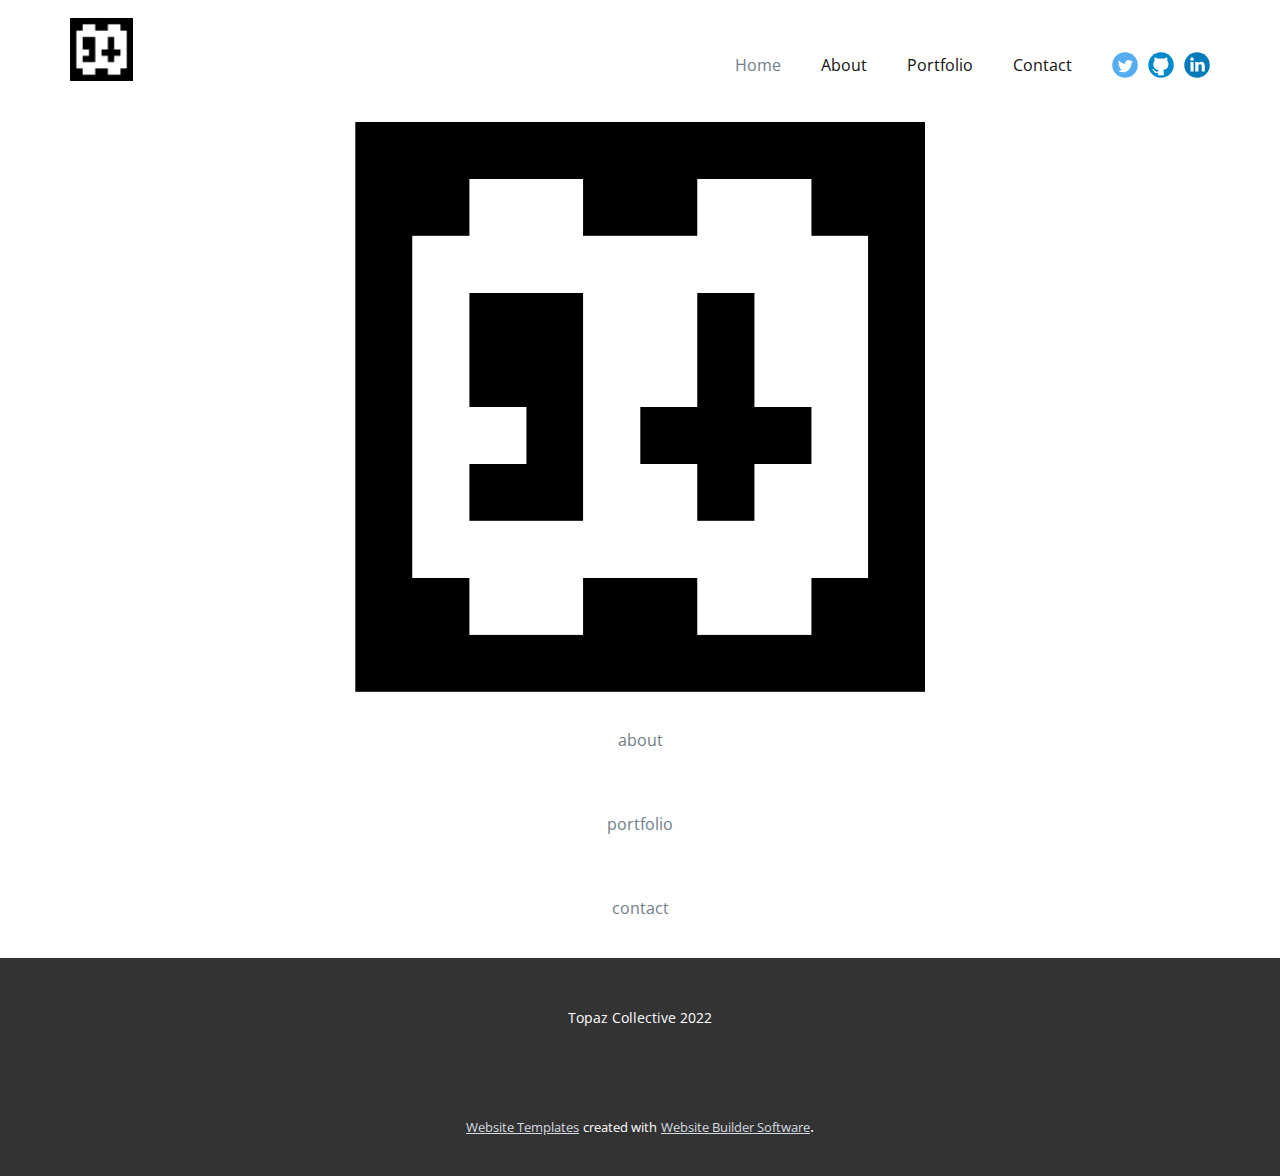
==== src/index.html @ 967cb89f "UPDATE REPO" ====
<!DOCTYPE html>
<html style="font-size: 16px;">
  <head>
    <meta name="viewport" content="width=device-width, initial-scale=1.0">
    <meta charset="utf-8">
    <meta name="keywords" content="">
    <meta name="description" content="">
    <title>Home</title>
    <link rel="stylesheet" href="nicepage.css" media="screen">
<link rel="stylesheet" href="Home.css" media="screen">
    <script class="u-script" type="text/javascript" src="jquery.js" defer=""></script>
    <script class="u-script" type="text/javascript" src="nicepage.js" defer=""></script>
    <meta name="generator" content="Nicepage 4.12.5, nicepage.com">
    <link id="u-theme-google-font" rel="stylesheet" href="https://fonts.googleapis.com/css?family=Roboto:100,100i,300,300i,400,400i,500,500i,700,700i,900,900i|Open+Sans:300,300i,400,400i,500,500i,600,600i,700,700i,800,800i">
    
    
    <script type="application/ld+json">{
		"@context": "http://schema.org",
		"@type": "Organization",
		"name": "",
		"logo": "images/logo.png",
		"sameAs": []
}</script>
    <meta name="theme-color" content="#707e89">
    <meta property="og:title" content="Home">
    <meta property="og:type" content="website">
  </head>
  <body data-home-page="Home.html" data-home-page-title="Home" class="u-body u-xl-mode"><header class="u-align-center-sm u-align-center-xs u-clearfix u-header u-header" id="sec-c7a6"><div class="u-clearfix u-sheet u-valign-middle-xl u-sheet-1">
        <a href="https://nicepage.com" class="u-image u-logo u-image-1" data-image-width="2048" data-image-height="2048">
          <img src="images/logo.png" class="u-logo-image u-logo-image-1">
        </a>
        <div class="u-align-right-lg u-align-right-md u-align-right-sm u-align-right-xs u-social-icons u-spacing-10 u-social-icons-1">
          <a class="u-social-url" title="twitter" target="_blank" href=""><span class="u-icon u-social-icon u-social-twitter u-icon-1"><svg class="u-svg-link" preserveAspectRatio="xMidYMin slice" viewBox="0 0 112 112" style=""><use xmlns:xlink="http://www.w3.org/1999/xlink" xlink:href="#svg-a91f"></use></svg><svg class="u-svg-content" viewBox="0 0 112 112" x="0" y="0" id="svg-a91f"><circle fill="currentColor" class="st0" cx="56.1" cy="56.1" r="55"></circle><path fill="#FFFFFF" d="M83.8,47.3c0,0.6,0,1.2,0,1.7c0,17.7-13.5,38.2-38.2,38.2C38,87.2,31,85,25,81.2c1,0.1,2.1,0.2,3.2,0.2
            c6.3,0,12.1-2.1,16.7-5.7c-5.9-0.1-10.8-4-12.5-9.3c0.8,0.2,1.7,0.2,2.5,0.2c1.2,0,2.4-0.2,3.5-0.5c-6.1-1.2-10.8-6.7-10.8-13.1
            c0-0.1,0-0.1,0-0.2c1.8,1,3.9,1.6,6.1,1.7c-3.6-2.4-6-6.5-6-11.2c0-2.5,0.7-4.8,1.8-6.7c6.6,8.1,16.5,13.5,27.6,14
            c-0.2-1-0.3-2-0.3-3.1c0-7.4,6-13.4,13.4-13.4c3.9,0,7.3,1.6,9.8,4.2c3.1-0.6,5.9-1.7,8.5-3.3c-1,3.1-3.1,5.8-5.9,7.4
            c2.7-0.3,5.3-1,7.7-2.1C88.7,43,86.4,45.4,83.8,47.3z"></path></svg></span>
          </a>
          <a class="u-social-url" target="_blank" data-type="Github" title="Github" href=""><span class="u-icon u-social-github u-social-icon u-icon-2"><svg class="u-svg-link" preserveAspectRatio="xMidYMin slice" viewBox="0 0 112 112" style=""><use xmlns:xlink="http://www.w3.org/1999/xlink" xlink:href="#svg-cf91"></use></svg><svg class="u-svg-content" viewBox="0 0 112 112" x="0" y="0" id="svg-cf91"><circle fill="currentColor" cx="56.1" cy="56.1" r="55"></circle><path fill="#FFFFFF" d="M88,51.3c0-5.5-1.9-10.2-5.3-13.7c0.6-1.3,2.3-6.5-0.5-13.5c0,0-4.2-1.4-14,5.3c-4.1-1.1-8.4-1.7-12.7-1.8
	c-4.3,0-8.7,0.6-12.7,1.8c-9.7-6.6-14-5.3-14-5.3c-2.8,7-1,12.2-0.5,13.5C25,41.2,23,45.7,23,51.3c0,19.6,11.9,23.9,23.3,25.2
	c-1.5,1.3-2.8,3.5-3.2,6.8c-3,1.3-10.2,3.6-14.9-4.3c0,0-2.7-4.9-7.8-5.3c0,0-5-0.1-0.4,3.1c0,0,3.3,1.6,5.6,7.5c0,0,3,9.1,17.2,6
	c0,4.3,0.1,8.3,0.1,9.5h25.2c0-1.7,0.1-7.2,0.1-14c0-4.7-1.7-7.9-3.4-9.4C76,75.2,88,70.9,88,51.3z"></path></svg></span>
          </a>
          <a class="u-social-url" target="_blank" data-type="LinkedIn" title="LinkedIn" href=""><span class="u-icon u-social-icon u-social-linkedin u-icon-3"><svg class="u-svg-link" preserveAspectRatio="xMidYMin slice" viewBox="0 0 112 112" style=""><use xmlns:xlink="http://www.w3.org/1999/xlink" xlink:href="#svg-c665"></use></svg><svg class="u-svg-content" viewBox="0 0 112 112" x="0" y="0" id="svg-c665"><circle fill="currentColor" cx="56.1" cy="56.1" r="55"></circle><path fill="#FFFFFF" d="M41.3,83.7H27.9V43.4h13.4V83.7z M34.6,37.9L34.6,37.9c-4.6,0-7.5-3.1-7.5-7c0-4,3-7,7.6-7s7.4,3,7.5,7
            C42.2,34.8,39.2,37.9,34.6,37.9z M89.6,83.7H76.2V62.2c0-5.4-1.9-9.1-6.8-9.1c-3.7,0-5.9,2.5-6.9,4.9c-0.4,0.9-0.4,2.1-0.4,3.3v22.5
            H48.7c0,0,0.2-36.5,0-40.3h13.4v5.7c1.8-2.7,5-6.7,12.1-6.7c8.8,0,15.4,5.8,15.4,18.1V83.7z"></path></svg></span>
          </a>
        </div>
        <nav class="u-align-left u-menu u-menu-dropdown u-offcanvas u-menu-1">
          <div class="menu-collapse" style="font-size: 1rem;">
            <a class="u-button-style u-nav-link" href="#">
              <svg class="u-svg-link" preserveAspectRatio="xMidYMin slice" viewBox="0 0 302 302" style=""><use xmlns:xlink="http://www.w3.org/1999/xlink" xlink:href="#svg-8a8f"></use></svg>
              <svg xmlns="http://www.w3.org/2000/svg" xmlns:xlink="http://www.w3.org/1999/xlink" version="1.1" id="svg-8a8f" x="0px" y="0px" viewBox="0 0 302 302" style="enable-background:new 0 0 302 302;" xml:space="preserve" class="u-svg-content"><g><rect y="36" width="302" height="30"></rect><rect y="236" width="302" height="30"></rect><rect y="136" width="302" height="30"></rect>
</g><g></g><g></g><g></g><g></g><g></g><g></g><g></g><g></g><g></g><g></g><g></g><g></g><g></g><g></g><g></g></svg>
            </a>
          </div>
          <div class="u-custom-menu u-nav-container">
            <ul class="u-nav u-unstyled u-nav-1"><li class="u-nav-item"><a class="u-button-style u-nav-link u-text-active-palette-1-base u-text-hover-palette-2-base" href="Home.html" style="padding: 10px 20px;">Home</a>
</li><li class="u-nav-item"><a class="u-button-style u-nav-link u-text-active-palette-1-base u-text-hover-palette-2-base" href="About.html" style="padding: 10px 20px;">About</a>
</li><li class="u-nav-item"><a class="u-button-style u-nav-link u-text-active-palette-1-base u-text-hover-palette-2-base" href="Portfolio.html" style="padding: 10px 20px;">Portfolio</a>
</li><li class="u-nav-item"><a class="u-button-style u-nav-link u-text-active-palette-1-base u-text-hover-palette-2-base" href="Contact.html" style="padding: 10px 20px;">Contact</a>
</li></ul>
          </div>
          <div class="u-custom-menu u-nav-container-collapse">
            <div class="u-align-center u-black u-container-style u-inner-container-layout u-opacity u-opacity-95 u-sidenav">
              <div class="u-inner-container-layout u-sidenav-overflow">
                <div class="u-menu-close"></div>
                <ul class="u-align-center u-nav u-popupmenu-items u-unstyled u-nav-2"><li class="u-nav-item"><a class="u-button-style u-nav-link" href="Home.html">Home</a>
</li><li class="u-nav-item"><a class="u-button-style u-nav-link" href="About.html">About</a>
</li><li class="u-nav-item"><a class="u-button-style u-nav-link" href="Portfolio.html">Portfolio</a>
</li><li class="u-nav-item"><a class="u-button-style u-nav-link" href="Contact.html">Contact</a>
</li></ul>
              </div>
            </div>
            <div class="u-black u-menu-overlay u-opacity u-opacity-70"></div>
          </div>
        </nav>
      </div></header>
    <section class="u-clearfix u-section-1" id="sec-608f">
      <img class="u-image u-image-default u-image-1" src="images/logo.png" alt="" data-image-width="2048" data-image-height="2048">
      <div class="u-expanded-width u-list u-list-1">
        <div class="u-repeater u-repeater-1">
          <div class="u-align-center u-container-style u-list-item u-repeater-item">
            <div class="u-container-layout u-similar-container u-valign-middle u-container-layout-1">
              <a href="https://nicepage.com/html-website-builder" class="u-align-center u-border-1 u-border-active-palette-2-base u-border-hover-palette-1-base u-btn u-button-style u-custom-item u-none u-text-palette-1-base u-btn-1">about</a>
            </div>
          </div>
          <div class="u-align-center u-container-style u-list-item u-repeater-item">
            <div class="u-container-layout u-similar-container u-valign-middle u-container-layout-2">
              <a href="https://nicepage.com/html-website-builder" class="u-align-center u-border-1 u-border-active-palette-2-base u-border-hover-palette-1-base u-btn u-button-style u-custom-item u-none u-text-palette-1-base u-btn-2">portfolio</a>
            </div>
          </div>
          <div class="u-align-center u-container-style u-list-item u-repeater-item">
            <div class="u-container-layout u-similar-container u-valign-middle u-container-layout-3">
              <a href="https://nicepage.com/html-website-builder" class="u-align-center u-border-1 u-border-active-palette-2-base u-border-hover-palette-1-base u-btn u-button-style u-custom-item u-none u-text-palette-1-base u-btn-3">contact</a>
            </div>
          </div>
        </div>
      </div>
    </section>
    
    
    <footer class="u-align-center u-clearfix u-footer u-grey-80 u-footer" id="sec-49eb"><div class="u-clearfix u-sheet u-sheet-1">
        <p class="u-small-text u-text u-text-variant u-text-1">Topaz Collective 2022</p>
      </div></footer>
    <section class="u-backlink u-clearfix u-grey-80">
      <a class="u-link" href="https://nicepage.com/website-templates" target="_blank">
        <span>Website Templates</span>
      </a>
      <p class="u-text">
        <span>created with</span>
      </p>
      <a class="u-link" href="" target="_blank">
        <span>Website Builder Software</span>
      </a>. 
    </section>
  </body>
</html>
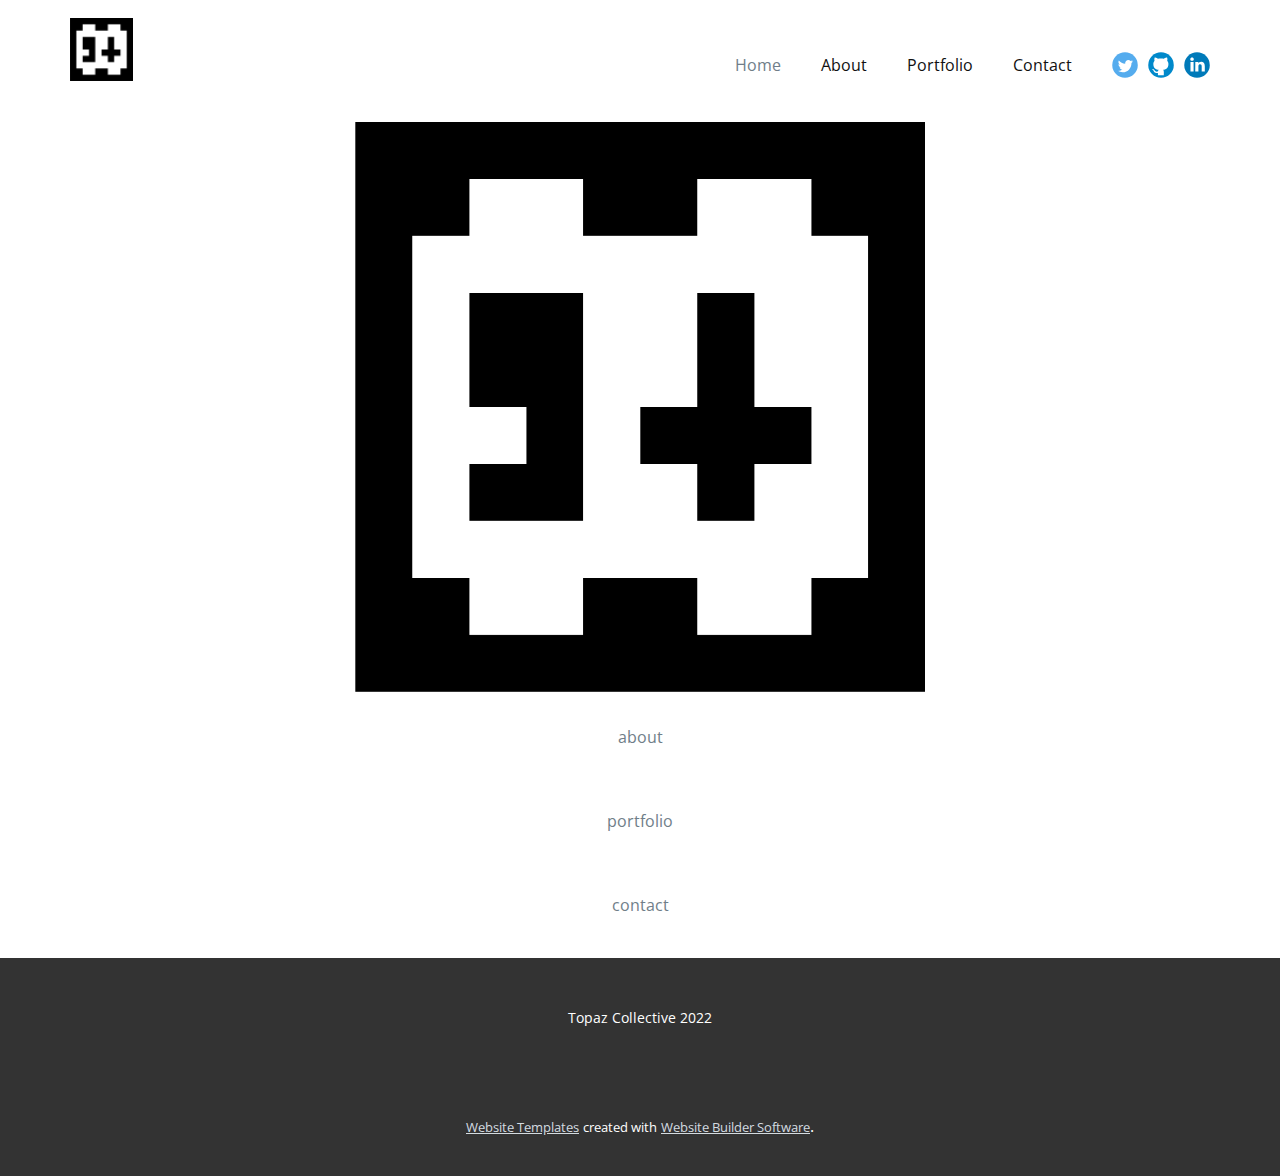
==== commit f34a131d: "fix" ====
--- a/src/index.html
+++ b/src/index.html
@@ -11,22 +11,24 @@
     <script class="u-script" type="text/javascript" src="jquery.js" defer=""></script>
     <script class="u-script" type="text/javascript" src="nicepage.js" defer=""></script>
     <meta name="generator" content="Nicepage 4.12.5, nicepage.com">
+    <link rel="icon" href="images/favicon.png">
     <link id="u-theme-google-font" rel="stylesheet" href="https://fonts.googleapis.com/css?family=Roboto:100,100i,300,300i,400,400i,500,500i,700,700i,900,900i|Open+Sans:300,300i,400,400i,500,500i,600,600i,700,700i,800,800i">
     
     
     <script type="application/ld+json">{
 		"@context": "http://schema.org",
 		"@type": "Organization",
-		"name": "",
+		"name": "Hompage",
 		"logo": "images/logo.png",
 		"sameAs": []
 }</script>
     <meta name="theme-color" content="#707e89">
     <meta property="og:title" content="Home">
+    <meta property="og:description" content="">
     <meta property="og:type" content="website">
   </head>
   <body data-home-page="Home.html" data-home-page-title="Home" class="u-body u-xl-mode"><header class="u-align-center-sm u-align-center-xs u-clearfix u-header u-header" id="sec-c7a6"><div class="u-clearfix u-sheet u-valign-middle-xl u-sheet-1">
-        <a href="https://nicepage.com" class="u-image u-logo u-image-1" data-image-width="2048" data-image-height="2048">
+        <a href="Home.html" data-page-id="371514606" class="u-image u-logo u-image-1" data-image-width="2048" data-image-height="2048" title="Home">
           <img src="images/logo.png" class="u-logo-image u-logo-image-1">
         </a>
         <div class="u-align-right-lg u-align-right-md u-align-right-sm u-align-right-xs u-social-icons u-spacing-10 u-social-icons-1">
@@ -81,18 +83,18 @@
       <div class="u-expanded-width u-list u-list-1">
         <div class="u-repeater u-repeater-1">
           <div class="u-align-center u-container-style u-list-item u-repeater-item">
-            <div class="u-container-layout u-similar-container u-valign-middle u-container-layout-1">
-              <a href="https://nicepage.com/html-website-builder" class="u-align-center u-border-1 u-border-active-palette-2-base u-border-hover-palette-1-base u-btn u-button-style u-custom-item u-none u-text-palette-1-base u-btn-1">about</a>
+            <div class="u-container-layout u-similar-container u-container-layout-1">
+              <a href="About.html" data-page-id="2451318963" class="u-align-center u-border-1 u-border-active-palette-2-base u-border-hover-palette-1-base u-btn u-button-style u-custom-item u-none u-text-palette-1-base u-btn-1">about</a>
             </div>
           </div>
           <div class="u-align-center u-container-style u-list-item u-repeater-item">
-            <div class="u-container-layout u-similar-container u-valign-middle u-container-layout-2">
-              <a href="https://nicepage.com/html-website-builder" class="u-align-center u-border-1 u-border-active-palette-2-base u-border-hover-palette-1-base u-btn u-button-style u-custom-item u-none u-text-palette-1-base u-btn-2">portfolio</a>
+            <div class="u-container-layout u-similar-container u-container-layout-2">
+              <a href="Portfolio.html" data-page-id="150942989" class="u-align-center u-border-1 u-border-active-palette-2-base u-border-hover-palette-1-base u-btn u-button-style u-custom-item u-none u-text-palette-1-base u-btn-2">portfolio</a>
             </div>
           </div>
           <div class="u-align-center u-container-style u-list-item u-repeater-item">
-            <div class="u-container-layout u-similar-container u-valign-middle u-container-layout-3">
-              <a href="https://nicepage.com/html-website-builder" class="u-align-center u-border-1 u-border-active-palette-2-base u-border-hover-palette-1-base u-btn u-button-style u-custom-item u-none u-text-palette-1-base u-btn-3">contact</a>
+            <div class="u-container-layout u-similar-container u-container-layout-3">
+              <a href="Contact.html" data-page-id="307234086" class="u-align-center u-border-1 u-border-active-palette-2-base u-border-hover-palette-1-base u-btn u-button-style u-custom-item u-none u-text-palette-1-base u-btn-3">contact</a>
             </div>
           </div>
         </div>
--- a/src/Home.css
+++ b/src/Home.css
@@ -28,7 +28,7 @@
   letter-spacing: normal;
   font-weight: normal;
   text-transform: none;
-  margin: 0 auto;
+  margin: 16px auto 0;
   padding: 0;
 }
 
@@ -41,7 +41,7 @@
   letter-spacing: normal;
   font-weight: normal;
   text-transform: none;
-  margin: 0 auto;
+  margin: 16px auto 0;
   padding: 0;
 }
 
@@ -54,7 +54,7 @@
   letter-spacing: normal;
   font-weight: normal;
   text-transform: none;
-  margin: 0 auto;
+  margin: 16px auto 0;
   padding: 0;
 }
 
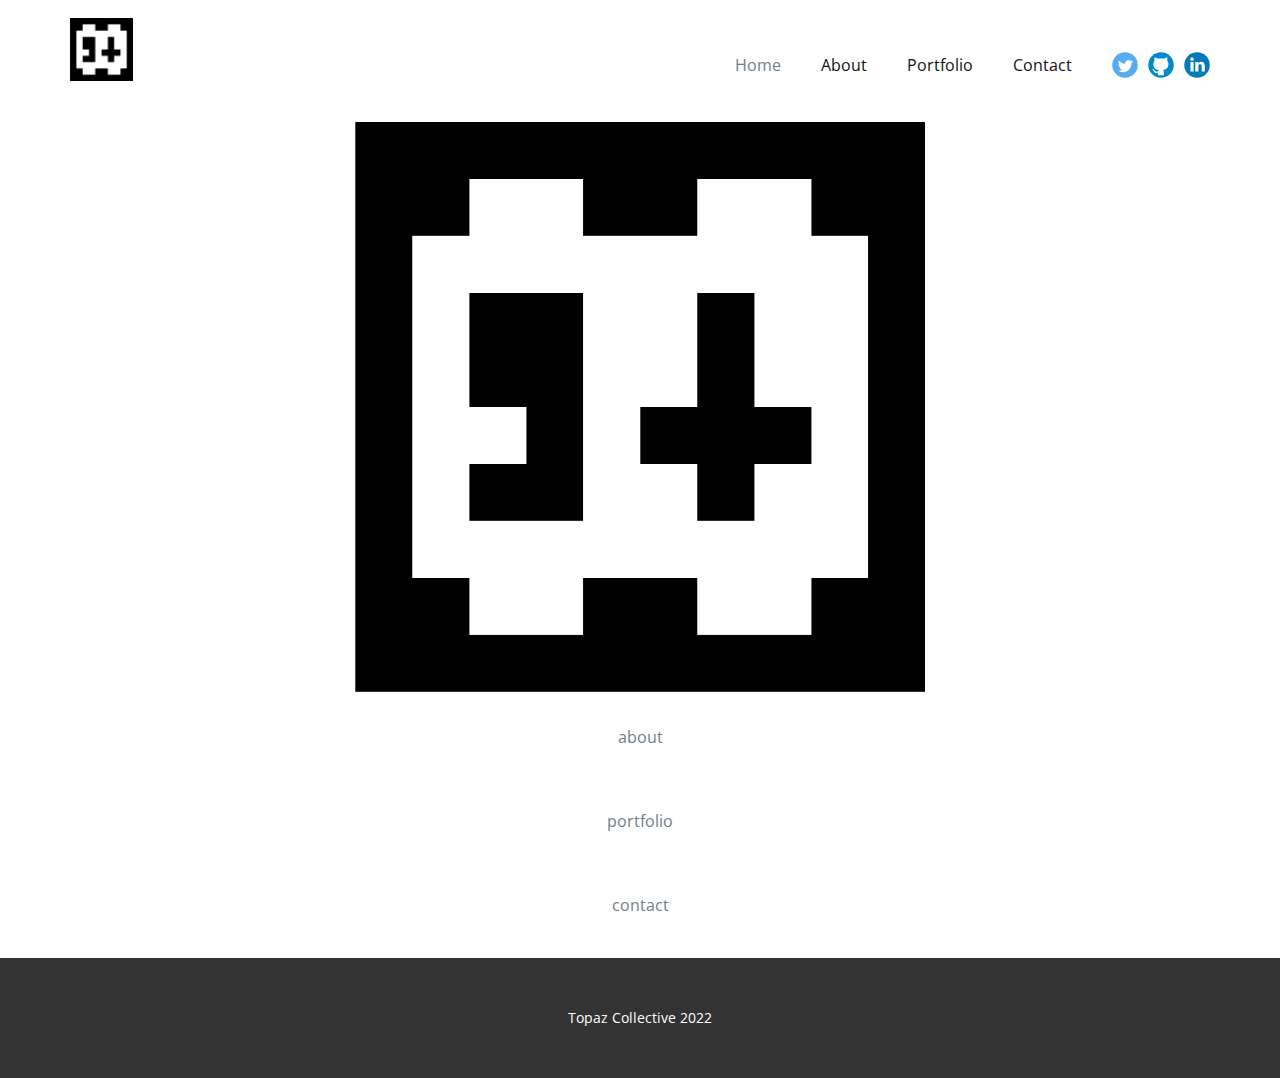
==== commit 61a0a8d9: "update to mvp1" ====
--- a/src/index.html
+++ b/src/index.html
@@ -13,14 +13,17 @@
     <meta name="generator" content="Nicepage 4.12.5, nicepage.com">
     <link rel="icon" href="images/favicon.png">
     <link id="u-theme-google-font" rel="stylesheet" href="https://fonts.googleapis.com/css?family=Roboto:100,100i,300,300i,400,400i,500,500i,700,700i,900,900i|Open+Sans:300,300i,400,400i,500,500i,600,600i,700,700i,800,800i">
-    
-    
+
+
     <script type="application/ld+json">{
 		"@context": "http://schema.org",
 		"@type": "Organization",
 		"name": "Hompage",
 		"logo": "images/logo.png",
-		"sameAs": []
+		"sameAs": [
+				"https://github.com/gtrofimov13",
+				"https://www.linkedin.com/in/gtrofimov/"
+		]
 }</script>
     <meta name="theme-color" content="#707e89">
     <meta property="og:title" content="Home">
@@ -38,12 +41,12 @@
             c-0.2-1-0.3-2-0.3-3.1c0-7.4,6-13.4,13.4-13.4c3.9,0,7.3,1.6,9.8,4.2c3.1-0.6,5.9-1.7,8.5-3.3c-1,3.1-3.1,5.8-5.9,7.4
             c2.7-0.3,5.3-1,7.7-2.1C88.7,43,86.4,45.4,83.8,47.3z"></path></svg></span>
           </a>
-          <a class="u-social-url" target="_blank" data-type="Github" title="Github" href=""><span class="u-icon u-social-github u-social-icon u-icon-2"><svg class="u-svg-link" preserveAspectRatio="xMidYMin slice" viewBox="0 0 112 112" style=""><use xmlns:xlink="http://www.w3.org/1999/xlink" xlink:href="#svg-cf91"></use></svg><svg class="u-svg-content" viewBox="0 0 112 112" x="0" y="0" id="svg-cf91"><circle fill="currentColor" cx="56.1" cy="56.1" r="55"></circle><path fill="#FFFFFF" d="M88,51.3c0-5.5-1.9-10.2-5.3-13.7c0.6-1.3,2.3-6.5-0.5-13.5c0,0-4.2-1.4-14,5.3c-4.1-1.1-8.4-1.7-12.7-1.8
+          <a class="u-social-url" target="_blank" data-type="Github" title="Github" href="https://github.com/gtrofimov13"><span class="u-icon u-social-github u-social-icon u-icon-2"><svg class="u-svg-link" preserveAspectRatio="xMidYMin slice" viewBox="0 0 112 112" style=""><use xmlns:xlink="http://www.w3.org/1999/xlink" xlink:href="#svg-cf91"></use></svg><svg class="u-svg-content" viewBox="0 0 112 112" x="0" y="0" id="svg-cf91"><circle fill="currentColor" cx="56.1" cy="56.1" r="55"></circle><path fill="#FFFFFF" d="M88,51.3c0-5.5-1.9-10.2-5.3-13.7c0.6-1.3,2.3-6.5-0.5-13.5c0,0-4.2-1.4-14,5.3c-4.1-1.1-8.4-1.7-12.7-1.8
 	c-4.3,0-8.7,0.6-12.7,1.8c-9.7-6.6-14-5.3-14-5.3c-2.8,7-1,12.2-0.5,13.5C25,41.2,23,45.7,23,51.3c0,19.6,11.9,23.9,23.3,25.2
 	c-1.5,1.3-2.8,3.5-3.2,6.8c-3,1.3-10.2,3.6-14.9-4.3c0,0-2.7-4.9-7.8-5.3c0,0-5-0.1-0.4,3.1c0,0,3.3,1.6,5.6,7.5c0,0,3,9.1,17.2,6
 	c0,4.3,0.1,8.3,0.1,9.5h25.2c0-1.7,0.1-7.2,0.1-14c0-4.7-1.7-7.9-3.4-9.4C76,75.2,88,70.9,88,51.3z"></path></svg></span>
           </a>
-          <a class="u-social-url" target="_blank" data-type="LinkedIn" title="LinkedIn" href=""><span class="u-icon u-social-icon u-social-linkedin u-icon-3"><svg class="u-svg-link" preserveAspectRatio="xMidYMin slice" viewBox="0 0 112 112" style=""><use xmlns:xlink="http://www.w3.org/1999/xlink" xlink:href="#svg-c665"></use></svg><svg class="u-svg-content" viewBox="0 0 112 112" x="0" y="0" id="svg-c665"><circle fill="currentColor" cx="56.1" cy="56.1" r="55"></circle><path fill="#FFFFFF" d="M41.3,83.7H27.9V43.4h13.4V83.7z M34.6,37.9L34.6,37.9c-4.6,0-7.5-3.1-7.5-7c0-4,3-7,7.6-7s7.4,3,7.5,7
+          <a class="u-social-url" target="_blank" data-type="LinkedIn" title="LinkedIn" href="https://www.linkedin.com/in/gtrofimov/"><span class="u-icon u-social-icon u-social-linkedin u-icon-3"><svg class="u-svg-link" preserveAspectRatio="xMidYMin slice" viewBox="0 0 112 112" style=""><use xmlns:xlink="http://www.w3.org/1999/xlink" xlink:href="#svg-c665"></use></svg><svg class="u-svg-content" viewBox="0 0 112 112" x="0" y="0" id="svg-c665"><circle fill="currentColor" cx="56.1" cy="56.1" r="55"></circle><path fill="#FFFFFF" d="M41.3,83.7H27.9V43.4h13.4V83.7z M34.6,37.9L34.6,37.9c-4.6,0-7.5-3.1-7.5-7c0-4,3-7,7.6-7s7.4,3,7.5,7
             C42.2,34.8,39.2,37.9,34.6,37.9z M89.6,83.7H76.2V62.2c0-5.4-1.9-9.1-6.8-9.1c-3.7,0-5.9,2.5-6.9,4.9c-0.4,0.9-0.4,2.1-0.4,3.3v22.5
             H48.7c0,0,0.2-36.5,0-40.3h13.4v5.7c1.8-2.7,5-6.7,12.1-6.7c8.8,0,15.4,5.8,15.4,18.1V83.7z"></path></svg></span>
           </a>
@@ -100,21 +103,10 @@
         </div>
       </div>
     </section>
-    
-    
+
+
     <footer class="u-align-center u-clearfix u-footer u-grey-80 u-footer" id="sec-49eb"><div class="u-clearfix u-sheet u-sheet-1">
         <p class="u-small-text u-text u-text-variant u-text-1">Topaz Collective 2022</p>
       </div></footer>
-    <section class="u-backlink u-clearfix u-grey-80">
-      <a class="u-link" href="https://nicepage.com/website-templates" target="_blank">
-        <span>Website Templates</span>
-      </a>
-      <p class="u-text">
-        <span>created with</span>
-      </p>
-      <a class="u-link" href="" target="_blank">
-        <span>Website Builder Software</span>
-      </a>. 
-    </section>
   </body>
-</html>+</html>
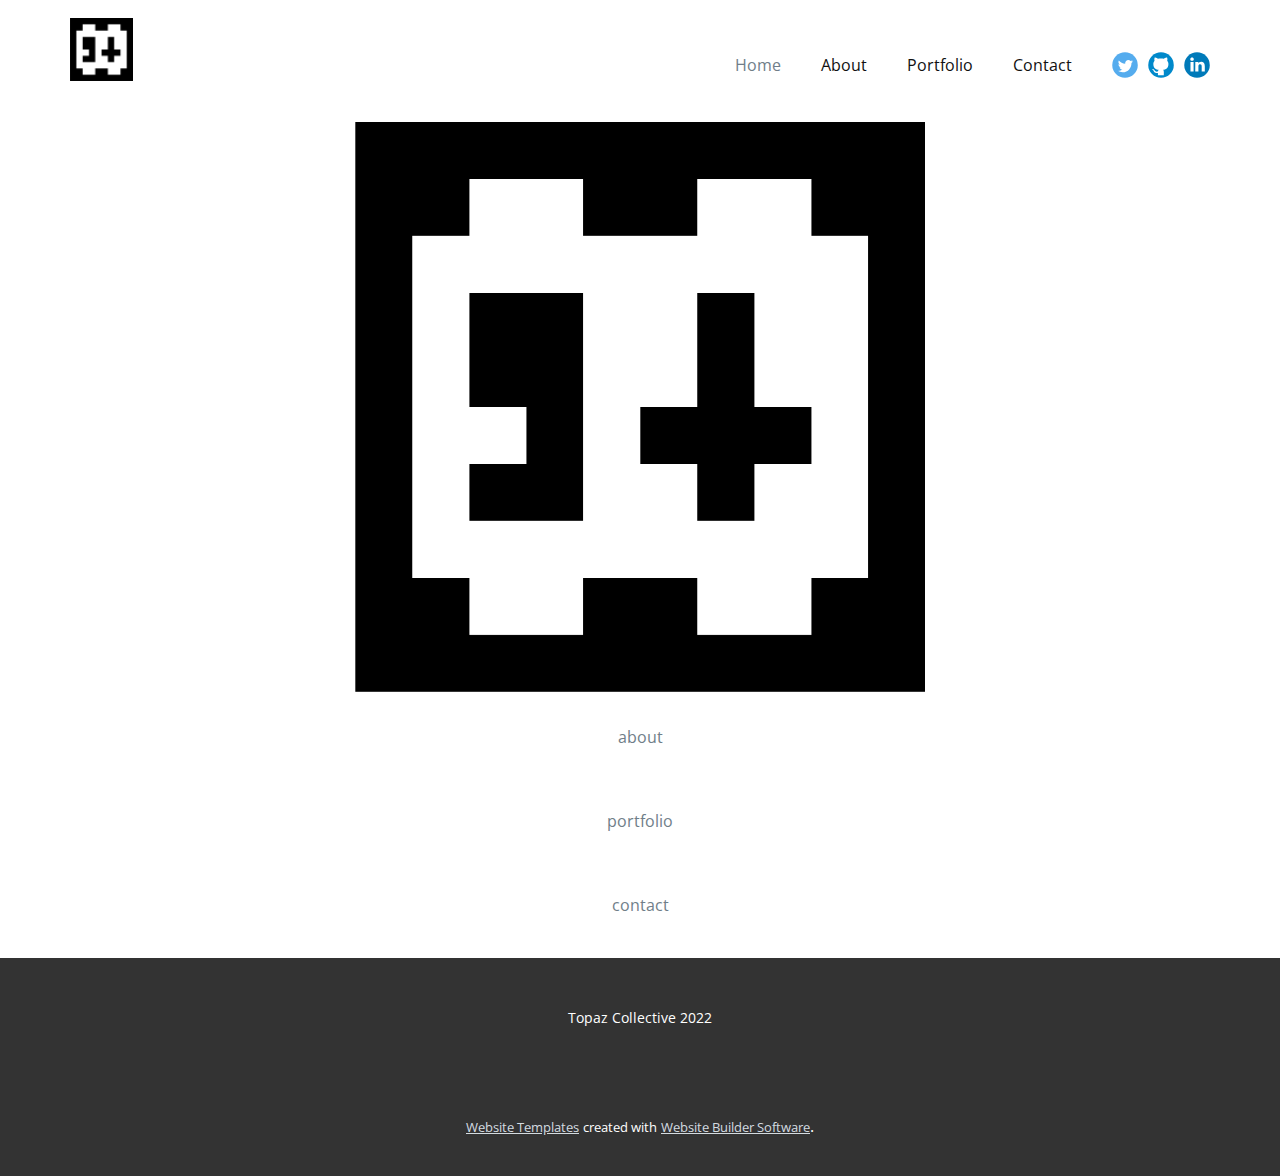
==== commit da88087f: "cleanup" ====
--- a/src/index.html
+++ b/src/index.html
@@ -13,8 +13,8 @@
     <meta name="generator" content="Nicepage 4.12.5, nicepage.com">
     <link rel="icon" href="images/favicon.png">
     <link id="u-theme-google-font" rel="stylesheet" href="https://fonts.googleapis.com/css?family=Roboto:100,100i,300,300i,400,400i,500,500i,700,700i,900,900i|Open+Sans:300,300i,400,400i,500,500i,600,600i,700,700i,800,800i">
-
-
+    
+    
     <script type="application/ld+json">{
 		"@context": "http://schema.org",
 		"@type": "Organization",
@@ -51,7 +51,7 @@
             H48.7c0,0,0.2-36.5,0-40.3h13.4v5.7c1.8-2.7,5-6.7,12.1-6.7c8.8,0,15.4,5.8,15.4,18.1V83.7z"></path></svg></span>
           </a>
         </div>
-        <nav class="u-align-left u-menu u-menu-dropdown u-offcanvas u-menu-1">
+        <nav class="u-align-center-lg u-align-center-md u-align-center-sm u-align-center-xs u-align-left-xl u-menu u-menu-one-level u-offcanvas u-menu-1">
           <div class="menu-collapse" style="font-size: 1rem;">
             <a class="u-button-style u-nav-link" href="#">
               <svg class="u-svg-link" preserveAspectRatio="xMidYMin slice" viewBox="0 0 302 302" style=""><use xmlns:xlink="http://www.w3.org/1999/xlink" xlink:href="#svg-8a8f"></use></svg>
@@ -103,10 +103,21 @@
         </div>
       </div>
     </section>
-
-
+    
+    
     <footer class="u-align-center u-clearfix u-footer u-grey-80 u-footer" id="sec-49eb"><div class="u-clearfix u-sheet u-sheet-1">
         <p class="u-small-text u-text u-text-variant u-text-1">Topaz Collective 2022</p>
       </div></footer>
+    <section class="u-backlink u-clearfix u-grey-80">
+      <a class="u-link" href="https://nicepage.com/website-templates" target="_blank">
+        <span>Website Templates</span>
+      </a>
+      <p class="u-text">
+        <span>created with</span>
+      </p>
+      <a class="u-link" href="" target="_blank">
+        <span>Website Builder Software</span>
+      </a>. 
+    </section>
   </body>
-</html>
+</html>